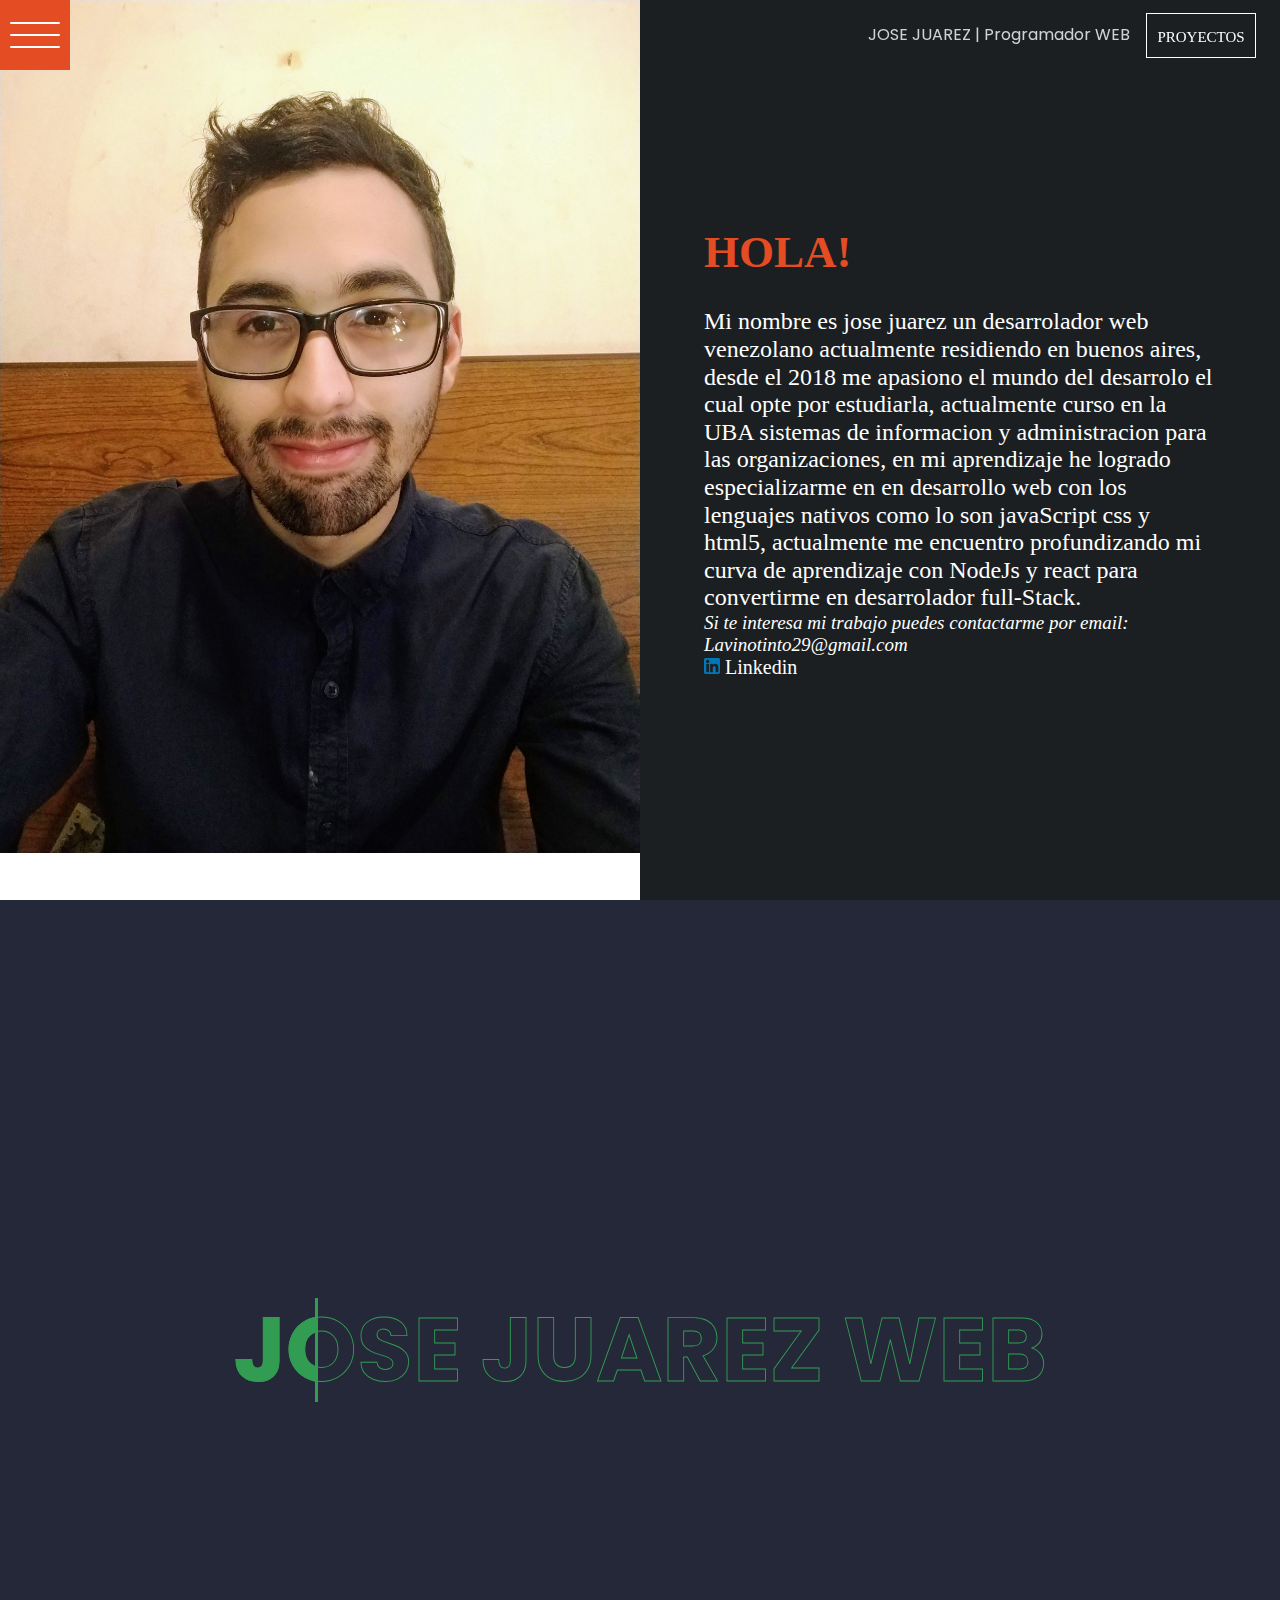
==== about.html @ c3771339 "first commit" ====
<!DOCTYPE html>
<html lang="en">
  <head>
    <meta charset="UTF-8" />
    <meta name="viewport" content="width=device-width, initial-scale=1.0" />
    <link rel="preconnect" href="https://fonts.gstatic.com" />
    <link rel="preconnect" href="https://fonts.gstatic.com" />
    <link
      href="https://fonts.googleapis.com/css2?family=Roboto:ital,wght@0,300;0,400;1,400&display=swap"
      rel="stylesheet"
    />

    <link rel="preconnect" href="https://fonts.gstatic.com" />
    <link
      href="https://fonts.googleapis.com/css2?family=Open+Sans:wght@300&family=Roboto:ital,wght@0,300;0,400;1,400&display=swap"
      rel="stylesheet"
    />

    <link rel="preconnect" href="https://fonts.gstatic.com">
    <link href="https://fonts.googleapis.com/css2?family=Big+Shoulders+Inline+Display&display=swap" rel="stylesheet">
    <link rel="preconnect" href="https://fonts.gstatic.com">
<link href="https://fonts.googleapis.com/css2?family=Poppins&display=swap" rel="stylesheet">

    <link rel="stylesheet" href="./css/normalize.css" />
    
    <link rel="stylesheet" href="./css/style.css" />
    <link rel="stylesheet" href="./css/responsive.css">
    <link rel="stylesheet" href="./css/about.css">

    <title>Jose Juarez</title>
  </head>
  <body>
    <header>
      <nav class="main_header" id="main_header">
        <ul class="main_header--ul">
          <li class="main_header--li">
            <p>volver hacia</p>
            <a href="index.html">INICIO</a>
          </li>
          <p>Proyectos</p>
          <li class="main_header--li">
            <a class="parrafo"  href="index.html#proyecto1">Simon Dice</a>
          </li>
          <li class="main_header--li">
            <a class="parrafo"  href="index.html#proyecto2" >Piedra papel o tijera</a>
          </li>
          <li class="main_header--li">
            <a class="parrafo"  href="index.html#proyecto3">Red social NodeJs</a>
          </li>
          <li class="main_header--li">
            <a class="parrafo" href="index.html#proyecto4">Reloj-Analogico APP</a>
          </li>
          <li class="main_header--li">
            <a class="parrafo" href="index.html">VER PROYECTOS</a>
          </li>
        </ul>
      </nav>
      <div class="header--barra" id="header_barra"></div>
      <div class="container_header">
        <div class="button_menu" id="button_menu">
          <span class="barra_menu"></span>
          <span class="barra_menu barra_menu--top"></span>
          <span class="barra_menu barra_menu--bot"></span>

        </div>
        <span class="titulo">JOSE JUAREZ | Programador WEB</span>
        <div class="about">
          
        <span class="about--barra"></span>
        <span class="about--titulo"><a href="" class="about--a" >PROYECTOS</a></span>
      </div>
      </div>
    </header>
    <main class="main_about">
      <div class="img">
          <img src="./img/img.jpg" alt="">
      </div>
      <div class="sobre_mi">
      <div class="sobre_mi-container">
        <h1>HOLA!</h1>
        <h2>Mi nombre es jose juarez un desarrolador web venezolano actualmente residiendo en buenos aires, 
          desde el 2018 me apasiono el mundo del desarrolo el cual opte por estudiarla, actualmente curso en la UBA sistemas de informacion
          y administracion para las organizaciones, en mi aprendizaje he logrado especializarme en en desarrollo web con los lenguajes nativos 
          como lo son javaScript css y html5, actualmente me encuentro profundizando mi curva de aprendizaje con NodeJs y react para convertirme en desarrolador full-Stack.
        </h2>
        <p>Si te interesa mi trabajo puedes contactarme por email: Lavinotinto29@gmail.com</p>
        <img src="./img/linkedin.png" alt=""><a href="https://www.linkedin.com/in/jose-juarez-80888218a/">Linkedin</a>
      </div>
      </div>
      
    </main>
    <div class="main--loader">
      <div class="modal--Loader" id="modal--Loader">
        <div class="container--loader container1" id="container1"></div>
        <h1 data-text="Jose Juarez Web" class="titulo--loader">Jose Juarez Web</h1>
        <div class="container--loader container2" id="container2"></div>
      </div>
    </div>
    
    <script src="./js/proyectos.js"></script>
  </body>
</html>
---- css/style.css ----
* {
  box-sizing: border-box;
  margin: 0;
}
html {
  scroll-behavior: smooth;
}
body{
  overscroll-behavior: none;
 
}
img {
  max-width: 100%;
}
:root {
  --orange-color: #e44c24;
  --purple-color: #6c3483;
  --green-color: #1d8348;
  --gray-color: #616a6b;
}
/*----------------*/
/* HEADER */
/*----------------*/

.button_menu {
    
    position: relative;
  width: 70px;
  height: 70px;
  background: var(--orange-color);
  z-index: 100;
  display: flex;
  
  justify-content: space-evenly;
  align-items: center;
  
}.button_menu:hover{
    cursor: pointer;
}
.button_menu:hover .barra_menu--top{
    margin-bottom: 1.5rem;

}
.button_menu:hover .barra_menu--bot{
    margin-top: 1.5rem;

}
.barra_menu {
  position: absolute;
  z-index: 10;
  width: 50px;
  height: 2.5px;
  border-radius: 7px;
  background: white;
  transition: all 0.3s ease-in;
}
.barra_menu--bot {
    margin-top: 1rem;
  }
  .barra_menu--top {
    margin-bottom: 1rem;
  }
.container_header {
  margin: 0;
  position: fixed;
  z-index: 9;
  height: 70px;
  width: 100%;
  display: flex;
  justify-content: space-between;
  align-items: center;
}
.about {
    overflow: hidden;
    position: relative;
  right: 0;
  z-index: 101;
  text-align: center;
  line-height: 45px;
  color: white;
  width: 110px;
  height: 45px;
  border: 0.5px solid white;
  margin-right: 1.5rem;
 
}.about--barra{
    display: block;
    position: absolute;
    z-index: -1;
    top: 0;
    background-color: white;
    width: 110px;
    height: 45px;
    
  transform: translateX(-100%);
  transition: transform 0.5s;
}
.about:hover .about--barra{
    transform: translateX(0%);
    
}
.about:hover{
    
    cursor: pointer;
}a{
    text-decoration: none;
    color: inherit;
  
}
.titulo{
    font-family: "Poppins", sans-serif;
    color: rgba(255, 255, 255, 0.8);
    margin-left: 80px;
    font-size: 16PX;
    position: absolute;
    right: 150px;
    
}.parrafo:hover{
 cursor: pointer;
}
.main_header {
  font-family: "Big Shoulders Inline Display", cursive;
  width: 100%;

  z-index: 3;
  position: absolute;
  display: flex;
  justify-content: center;
  align-items: center;
  background-color: var(--orange-color);
  height: 100vh;
  transform: translateY(-100%);
  transition: all 1s;
}
.main_header--ul {
  padding: 0;
  list-style: none;
  text-align: center;
  color: white;

  opacity: 0;
  transition: all 1s ease;
}
.main_header--ul p {
  font-weight: 400;
  font-style: italic;
  margin-bottom: 1rem;
  text-transform: uppercase;
  font-size: 18px;
}
.main_header--li {
  text-align: center;
  margin-bottom: 1rem;
}
.main_header--li a {
  font-weight: 300;
  text-decoration: none;
  font-size: 33px;
  color: white;
}
.header--barra {
  position: absolute;
  width: 100%;
  z-index: 5;
  transform: translateX(-95%);
  transition: all 0.5s;
  height: 70px;
  background-color: var(--orange-color);
}
/* ACTIVE MENU */
.button--is-active {
  opacity: 0;
}
.button--active--bot {
  transform: rotate(-50deg);
  margin: 0 !important;
}
.button--active--top {
  margin: 0 !important;
  transform: rotate(50deg);
}
.header--barra--active {
  transform: translateX(0);
}
.main--header--active {
  transform: translateY(0);
}
.main_header--ul--active {
  opacity: 1;
}
.orange--active {
  background: var(--orange-color);
}
.green--active {
  background: var(--green-color) !important;
}
.purple--active {
  background: var(--purple-color) !important;
}
.gray--active {
  background: var(--gray-color) !important;
}
.modal--Loader--active {
  height: 80vh !important;
}
.container1--active {
  transform: translateX(120%) !important;
}
.container2--active {
  transform: translateX(-120%) !important;
}
/*---------------------*/
/* SECCION PRINCIPAL */
/*---------------------*/
.main_proyectos {
  width: 100%;

  display: flex;
  height: 100vh;
  margin: 0;
}
.main_proyectos--imagen {
  z-index: 1;
  width: 100%;
  height: 100%;
}
.main_proyectos--imagen img {
  object-fit: cover;
  width: 100%;
  height: 100%;
}
.main_proyectos--informacion {
  width: 100%;
  height: 100%;
  background: var(--orange-color);
}
.slider_menu {
  top: 50%;
  position: fixed;
  z-index: 100;
}
.slider_menu--li {
  list-style: none;
}

.slider_menu--li a span {
  display: block;
  margin-bottom: 1rem;
  width: 10px;
  height: 10px;
  border: 1px solid white;
  border-radius: 50%;
}
.main_container {
  text-align: center;
  position: absolute;
  z-index: 0;
  width: 100%;
  height: 100vh;
  color: #fbfcfc;
}

#proyec {
  position: relative;
  width: 100%;
  height: 100%;
  transition: transform 0.5s;
}
.proyec--main {
  overflow: hidden;
  position: relative;
  width: 100%;
  height: 100%;
  transition: transform 0.5s;
}

.subir {
  transform: translateY(-200%);
}
.bajar {
  transform: translateY(200%);
}
.info1 {
  margin: 1rem auto;
  display: flex;
  justify-content: center;
  flex-direction: column;
  align-items: center;
  width: 80%;
  height: 80%;
  text-align: center;
}
.info1 h1::before {
  content: "";

  display: inline-block;
  position: absolute;
  width: 50px;
  height: 1.35px;
  background-color: #fbfcfc;
  bottom: 0;
}
.info1 h1 {
  text-align: center;
  padding-bottom: 15px;
  position: relative;
  display: flex;
  justify-content: center;
}
.button_view {
  display: flex;
  justify-content: center;
  align-items: center;
  background-color: rgba(0, 0, 0, 0.15);
  width: 55%;
  height: 17%;
}
.button__view-main {
text-decoration: none;
  outline: none;
  background: none;
  color: #fbfcfc;
  border: 1px solid white;
  padding: 20px 70px;
  transition: padding 0.5s;
}
.button__view-main:hover {
    
    padding: 50px 100px;
}
/* -------------- */
/* LOADER */
/* -------------- */
.main--loader {
  width: 100%;
  height: 100vh;
  display: flex;
  justify-content: center;
  align-items: center;
  overflow: hidden;
}
.modal--Loader {
    overflow: hidden;
  position: absolute;
  z-index: 10000000;
  width: 100%;
  height: 100vh;
  display: flex;
  flex-direction: column;
  justify-content: center;
  align-items: center;
  transition: all 1s;
}
.container--loader {
  transition: all 1s;

  width: 100%;
  height: 100%;
  background: #252839;
  position: absolute;
}
.container1,
.container2 {
  transform: translateX(0%);
}
.titulo--loader {
  font-family: "Poppins", sans-serif;
  text-transform: uppercase;
  position: absolute;
  z-index: 100000;
  font-size: 10vh;
  color: #252839;
  -webkit-text-stroke: 0.1vh #329d52;
}
.titulo--loader::before {
  content: attr(data-text);
  position: absolute;
  top: 0;
  left: 0;
  width: 10%;
  height: 100%;
  color: #329d52;
  overflow: hidden;
  border-right: 3px solid #329d52;
  animation: animate 2s linear infinite;
}
@keyframes animate {
  0%,
  10%,
  100% {
    width: 0;
  }
  70%,
  90% {
    width: 100%;
  }
}
---- css/responsive.css ----
@media (max-width:767px){
    .main_proyectos{
        flex-direction: column;
    }
    .main_proyectos--imagen{
        width: 100%;
      
        height: 50%;
       
        }
        .main_proyectos--informacion{
            width: 100%;
            height: 50%;
        }
        .button__view-main{
           
            background: none;
            padding: 12px;
            border: none;
            border: 1px solid white;
        }
        .button_view{
           
            width: 55%;
            height: 22%;
        }
        .button__view-main:hover{
            padding: 25px 40px;
        }
        .titulo--loader{
           
            font-size: 5vh;
            
            -webkit-text-stroke: 0.08vh #329d52;
        }
      .main_about{
          flex-direction: column;
      }.sobre_mi{
          width: 100% !important;
          height: 100% !important;
          font-size: 13px;
      }.img{
        width: 100% !important;
        height: 56% !important;
      }

}
@media (max-width:320px){
.titulo{
    font-size: 13px;
}
}
---- css/about.css ----
.main_about{
    display: flex;
    width: 100%;
    height: 100vh;
    position: aboslute;
}
.sobre_mi{
    width: 50%;
   height: 100%;
    background: #1B1F22;
    color: white;
    display: flex;
    justify-content: center;
    align-items: center;
   
}
.sobre_mi h1{
    color: #e44c24;
    font-size: 45px;
}
.sobre_mi h2{
  font-weight: 300;
}.sobre_mi p{
    font-size: 19px;
    font-style: italic;
}
.sobre_mi a{
    font-size: 20px;
    margin-left: 5px;
}
.img{
    width: 50%;
    height: 40vh;
  
}
.img img{
    max-height: 100vh;
    width: 100%;
    object-fit: cover;
}
.sobre_mi-container{
    width: 80%;
    margin: 0 auto 25px auto;

}.about--a{
    width: 250px !important;
    font-size: 15px;
}
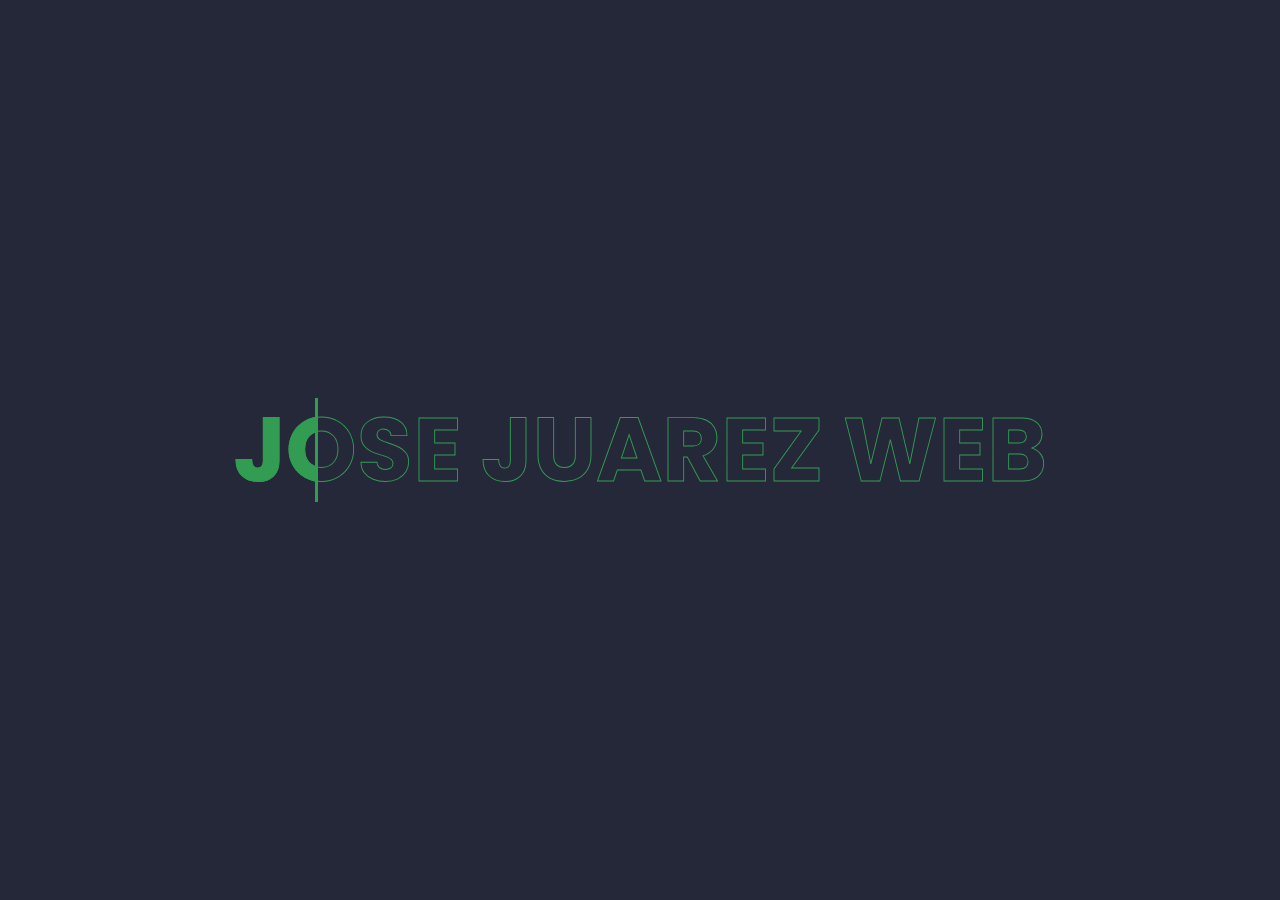
==== commit 76c8dfb1: "second commit" ====
--- a/about.html
+++ b/about.html
@@ -16,16 +16,22 @@
       rel="stylesheet"
     />
 
-    <link rel="preconnect" href="https://fonts.gstatic.com">
-    <link href="https://fonts.googleapis.com/css2?family=Big+Shoulders+Inline+Display&display=swap" rel="stylesheet">
-    <link rel="preconnect" href="https://fonts.gstatic.com">
-<link href="https://fonts.googleapis.com/css2?family=Poppins&display=swap" rel="stylesheet">
+    <link rel="preconnect" href="https://fonts.gstatic.com" />
+    <link
+      href="https://fonts.googleapis.com/css2?family=Big+Shoulders+Inline+Display&display=swap"
+      rel="stylesheet"
+    />
+    <link rel="preconnect" href="https://fonts.gstatic.com" />
+    <link
+      href="https://fonts.googleapis.com/css2?family=Poppins&display=swap"
+      rel="stylesheet"
+    />
 
     <link rel="stylesheet" href="./css/normalize.css" />
-    
+
     <link rel="stylesheet" href="./css/style.css" />
-    <link rel="stylesheet" href="./css/responsive.css">
-    <link rel="stylesheet" href="./css/about.css">
+    <link rel="stylesheet" href="./css/responsive.css" />
+    <link rel="stylesheet" href="./css/about.css" />
 
     <title>Jose Juarez</title>
   </head>
@@ -39,16 +45,20 @@
           </li>
           <p>Proyectos</p>
           <li class="main_header--li">
-            <a class="parrafo"  href="index.html#proyecto1">Simon Dice</a>
+            <a class="parrafo" href="index.html#proyecto1">Simon Dice</a>
           </li>
           <li class="main_header--li">
-            <a class="parrafo"  href="index.html#proyecto2" >Piedra papel o tijera</a>
+            <a class="parrafo" href="index.html#proyecto2"
+              >Piedra papel o tijera</a
+            >
           </li>
           <li class="main_header--li">
-            <a class="parrafo"  href="index.html#proyecto3">Red social NodeJs</a>
+            <a class="parrafo" href="index.html#proyecto3">Red social NodeJs</a>
           </li>
           <li class="main_header--li">
-            <a class="parrafo" href="index.html#proyecto4">Reloj-Analogico APP</a>
+            <a class="parrafo" href="index.html#proyecto4"
+              >Reloj-Analogico APP</a
+            >
           </li>
           <li class="main_header--li">
             <a class="parrafo" href="index.html">VER PROYECTOS</a>
@@ -61,42 +71,54 @@
           <span class="barra_menu"></span>
           <span class="barra_menu barra_menu--top"></span>
           <span class="barra_menu barra_menu--bot"></span>
-
         </div>
         <span class="titulo">JOSE JUAREZ | Programador WEB</span>
         <div class="about">
-          
-        <span class="about--barra"></span>
-        <span class="about--titulo"><a href="" class="about--a" >PROYECTOS</a></span>
-      </div>
+          <span class="about--barra"></span>
+          <span class="about--titulo"
+            ><a href="" class="about--a">PROYECTOS</a></span
+          >
+        </div>
       </div>
     </header>
     <main class="main_about">
       <div class="img">
-          <img src="./img/img.jpg" alt="">
+        <img src="./img/img.jpg" alt="" />
       </div>
       <div class="sobre_mi">
-      <div class="sobre_mi-container">
-        <h1>HOLA!</h1>
-        <h2>Mi nombre es jose juarez un desarrolador web venezolano actualmente residiendo en buenos aires, 
-          desde el 2018 me apasiono el mundo del desarrolo el cual opte por estudiarla, actualmente curso en la UBA sistemas de informacion
-          y administracion para las organizaciones, en mi aprendizaje he logrado especializarme en en desarrollo web con los lenguajes nativos 
-          como lo son javaScript css y html5, actualmente me encuentro profundizando mi curva de aprendizaje con NodeJs y react para convertirme en desarrolador full-Stack.
-        </h2>
-        <p>Si te interesa mi trabajo puedes contactarme por email: Lavinotinto29@gmail.com</p>
-        <img src="./img/linkedin.png" alt=""><a href="https://www.linkedin.com/in/jose-juarez-80888218a/">Linkedin</a>
+        <div class="sobre_mi-container">
+          <h1>HOLA!</h1>
+          <h2>
+            Mi nombre es jose juarez soy un desarrolador web venezolano actualmente
+            residiendo en buenos aires, desde el 2018 me apasiono el mundo del
+            desarrollo el cual opte por estudiarla, actualmente curso en la UBA la carerra de 
+            sistemas de informacion y administracion para las organizaciones, en
+            mi aprendizaje he logrado especializarme en en desarrollo web con
+            los lenguajes nativos como lo son javaScript css y html5,
+            actualmente me encuentro profundizando mi curva de aprendizaje con
+            NodeJs y react para convertirme en desarrolador full-Stack.
+          </h2>
+          <p>
+            Si te interesa mi trabajo puedes contactarme por email:
+            Lavinotinto29@gmail.com
+          </p>
+          <img src="./img/linkedin.png" alt="" /><a
+            href="https://www.linkedin.com/in/jose-juarez-80888218a/"
+            >Linkedin</a
+          >
+        </div>
       </div>
-      </div>
-      
     </main>
     <div class="main--loader">
       <div class="modal--Loader" id="modal--Loader">
         <div class="container--loader container1" id="container1"></div>
-        <h1 data-text="Jose Juarez Web" class="titulo--loader">Jose Juarez Web</h1>
+        <h1 data-text="Jose Juarez Web" class="titulo--loader">
+          Jose Juarez Web
+        </h1>
         <div class="container--loader container2" id="container2"></div>
       </div>
     </div>
-    
+
     <script src="./js/proyectos.js"></script>
   </body>
-</html>+</html>
--- a/css/style.css
+++ b/css/style.css
@@ -5,9 +5,8 @@
 html {
   scroll-behavior: smooth;
 }
-body{
+body {
   overscroll-behavior: none;
- 
 }
 img {
   max-width: 100%;
@@ -23,27 +22,24 @@
 /*----------------*/
 
 .button_menu {
-    
-    position: relative;
+  position: relative;
   width: 70px;
   height: 70px;
   background: var(--orange-color);
   z-index: 100;
   display: flex;
-  
+
   justify-content: space-evenly;
   align-items: center;
-  
-}.button_menu:hover{
-    cursor: pointer;
-}
-.button_menu:hover .barra_menu--top{
-    margin-bottom: 1.5rem;
-
-}
-.button_menu:hover .barra_menu--bot{
-    margin-top: 1.5rem;
-
+}
+.button_menu:hover {
+  cursor: pointer;
+}
+.button_menu:hover .barra_menu--top {
+  margin-bottom: 1.5rem;
+}
+.button_menu:hover .barra_menu--bot {
+  margin-top: 1.5rem;
 }
 .barra_menu {
   position: absolute;
@@ -55,11 +51,11 @@
   transition: all 0.3s ease-in;
 }
 .barra_menu--bot {
-    margin-top: 1rem;
-  }
-  .barra_menu--top {
-    margin-bottom: 1rem;
-  }
+  margin-top: 1rem;
+}
+.barra_menu--top {
+  margin-bottom: 1rem;
+}
 .container_header {
   margin: 0;
   position: fixed;
@@ -71,8 +67,8 @@
   align-items: center;
 }
 .about {
-    overflow: hidden;
-    position: relative;
+  overflow: hidden;
+  position: relative;
   right: 0;
   z-index: 101;
   text-align: center;
@@ -82,41 +78,39 @@
   height: 45px;
   border: 0.5px solid white;
   margin-right: 1.5rem;
- 
-}.about--barra{
-    display: block;
-    position: absolute;
-    z-index: -1;
-    top: 0;
-    background-color: white;
-    width: 110px;
-    height: 45px;
-    
+}
+.about--barra {
+  display: block;
+  position: absolute;
+  z-index: -1;
+  top: 0;
+  background-color: white;
+  width: 110px;
+  height: 45px;
+
   transform: translateX(-100%);
   transition: transform 0.5s;
 }
-.about:hover .about--barra{
-    transform: translateX(0%);
-    
-}
-.about:hover{
-    
-    cursor: pointer;
-}a{
-    text-decoration: none;
-    color: inherit;
-  
-}
-.titulo{
-    font-family: "Poppins", sans-serif;
-    color: rgba(255, 255, 255, 0.8);
-    margin-left: 80px;
-    font-size: 16PX;
-    position: absolute;
-    right: 150px;
-    
-}.parrafo:hover{
- cursor: pointer;
+.about:hover .about--barra {
+  transform: translateX(0%);
+}
+.about:hover {
+  cursor: pointer;
+}
+a {
+  text-decoration: none;
+  color: inherit;
+}
+.titulo {
+  font-family: "Poppins", sans-serif;
+  color: rgba(255, 255, 255, 0.8);
+  margin-left: 80px;
+  font-size: 16px;
+  position: absolute;
+  right: 150px;
+}
+.parrafo:hover {
+  cursor: pointer;
 }
 .main_header {
   font-family: "Big Shoulders Inline Display", cursive;
@@ -137,7 +131,6 @@
   list-style: none;
   text-align: center;
   color: white;
-
   opacity: 0;
   transition: all 1s ease;
 }
@@ -316,7 +309,7 @@
   height: 17%;
 }
 .button__view-main {
-text-decoration: none;
+  text-decoration: none;
   outline: none;
   background: none;
   color: #fbfcfc;
@@ -325,13 +318,14 @@
   transition: padding 0.5s;
 }
 .button__view-main:hover {
-    
-    padding: 50px 100px;
+  padding: 50px 100px;
 }
 /* -------------- */
 /* LOADER */
 /* -------------- */
 .main--loader {
+  top: 0px;
+  position: absolute;
   width: 100%;
   height: 100vh;
   display: flex;
@@ -340,7 +334,7 @@
   overflow: hidden;
 }
 .modal--Loader {
-    overflow: hidden;
+  overflow: hidden;
   position: absolute;
   z-index: 10000000;
   width: 100%;
@@ -350,6 +344,7 @@
   justify-content: center;
   align-items: center;
   transition: all 1s;
+  
 }
 .container--loader {
   transition: all 1s;
--- a/css/responsive.css
+++ b/css/responsive.css
@@ -1,52 +1,47 @@
-@media (max-width:767px){
-    .main_proyectos{
-        flex-direction: column;
-    }
-    .main_proyectos--imagen{
-        width: 100%;
-      
-        height: 50%;
-       
-        }
-        .main_proyectos--informacion{
-            width: 100%;
-            height: 50%;
-        }
-        .button__view-main{
-           
-            background: none;
-            padding: 12px;
-            border: none;
-            border: 1px solid white;
-        }
-        .button_view{
-           
-            width: 55%;
-            height: 22%;
-        }
-        .button__view-main:hover{
-            padding: 25px 40px;
-        }
-        .titulo--loader{
-           
-            font-size: 5vh;
-            
-            -webkit-text-stroke: 0.08vh #329d52;
-        }
-      .main_about{
-          flex-direction: column;
-      }.sobre_mi{
-          width: 100% !important;
-          height: 100% !important;
-          font-size: 13px;
-      }.img{
-        width: 100% !important;
-        height: 56% !important;
-      }
-
+@media (max-width: 767px) {
+  .main_proyectos {
+    flex-direction: column;
+  }
+  .main_proyectos--imagen {
+    width: 100%;
+    height: 50%;
+  }
+  .main_proyectos--informacion {
+    width: 100%;
+    height: 50%;
+  }
+  .button__view-main {
+    background: none;
+    padding: 12px;
+    border: none;
+    border: 1px solid white;
+  }
+  .button_view {
+    width: 55%;
+    height: 22%;
+  }
+  .button__view-main:hover {
+    padding: 25px 40px;
+  }
+  .titulo--loader {
+    font-size: 5vh;
+    -webkit-text-stroke: 0.08vh #329d52;
+  }
+  .main_about {
+    flex-direction: column;
+  }
+  .sobre_mi {
+    width: 100% !important;
+    height: 100% !important;
+    font-size: 13px;
+  }
+  .img {
+    width: 100% !important;
+    height: 56% !important;
+  }
 }
-@media (max-width:320px){
-.titulo{
+@media (max-width: 320px) {
+  .titulo {
     font-size: 13px;
+  }
 }
-}--- a/css/about.css
+++ b/css/about.css
@@ -1,48 +1,50 @@
-.main_about{
-    display: flex;
-    width: 100%;
-    height: 100vh;
-    position: aboslute;
+.main_about {
+  display: flex;
+  width: 100%;
+  height: 100vh;
+  position: aboslute;
 }
-.sobre_mi{
-    width: 50%;
-   height: 100%;
-    background: #1B1F22;
-    color: white;
-    display: flex;
-    justify-content: center;
-    align-items: center;
-   
+.sobre_mi {
+
+  
+  width: 50%;
+  height: 100%;
+  background: #1b1f22;
+  color: white;
+  display: flex;
+  justify-content: center;
+  align-items: center;
 }
-.sobre_mi h1{
-    color: #e44c24;
-    font-size: 45px;
+.sobre_mi h1 {
+  color: #e44c24;
+  font-size: 45px;
 }
-.sobre_mi h2{
+.sobre_mi h2 {
   font-weight: 300;
-}.sobre_mi p{
-    font-size: 19px;
-    font-style: italic;
 }
-.sobre_mi a{
-    font-size: 20px;
-    margin-left: 5px;
+.sobre_mi p {
+  font-size: 19px;
+  font-style: italic;
 }
-.img{
-    width: 50%;
-    height: 40vh;
-  
+.sobre_mi a {
+
+  font-size: 20px;
+  margin-left: 5px;
 }
-.img img{
-    max-height: 100vh;
-    width: 100%;
-    object-fit: cover;
+.img {
+
+  width: 50%;
+  height: 40vh;
 }
-.sobre_mi-container{
-    width: 80%;
-    margin: 0 auto 25px auto;
-
-}.about--a{
-    width: 250px !important;
-    font-size: 15px;
+.img img {
+  max-height: 100vh;
+  width: 100%;
+  object-fit: cover;
 }
+.sobre_mi-container {
+  width: 80%;
+  margin: 0 auto 25px auto;
+}
+.about--a {
+  font-size: 15px;
+}
